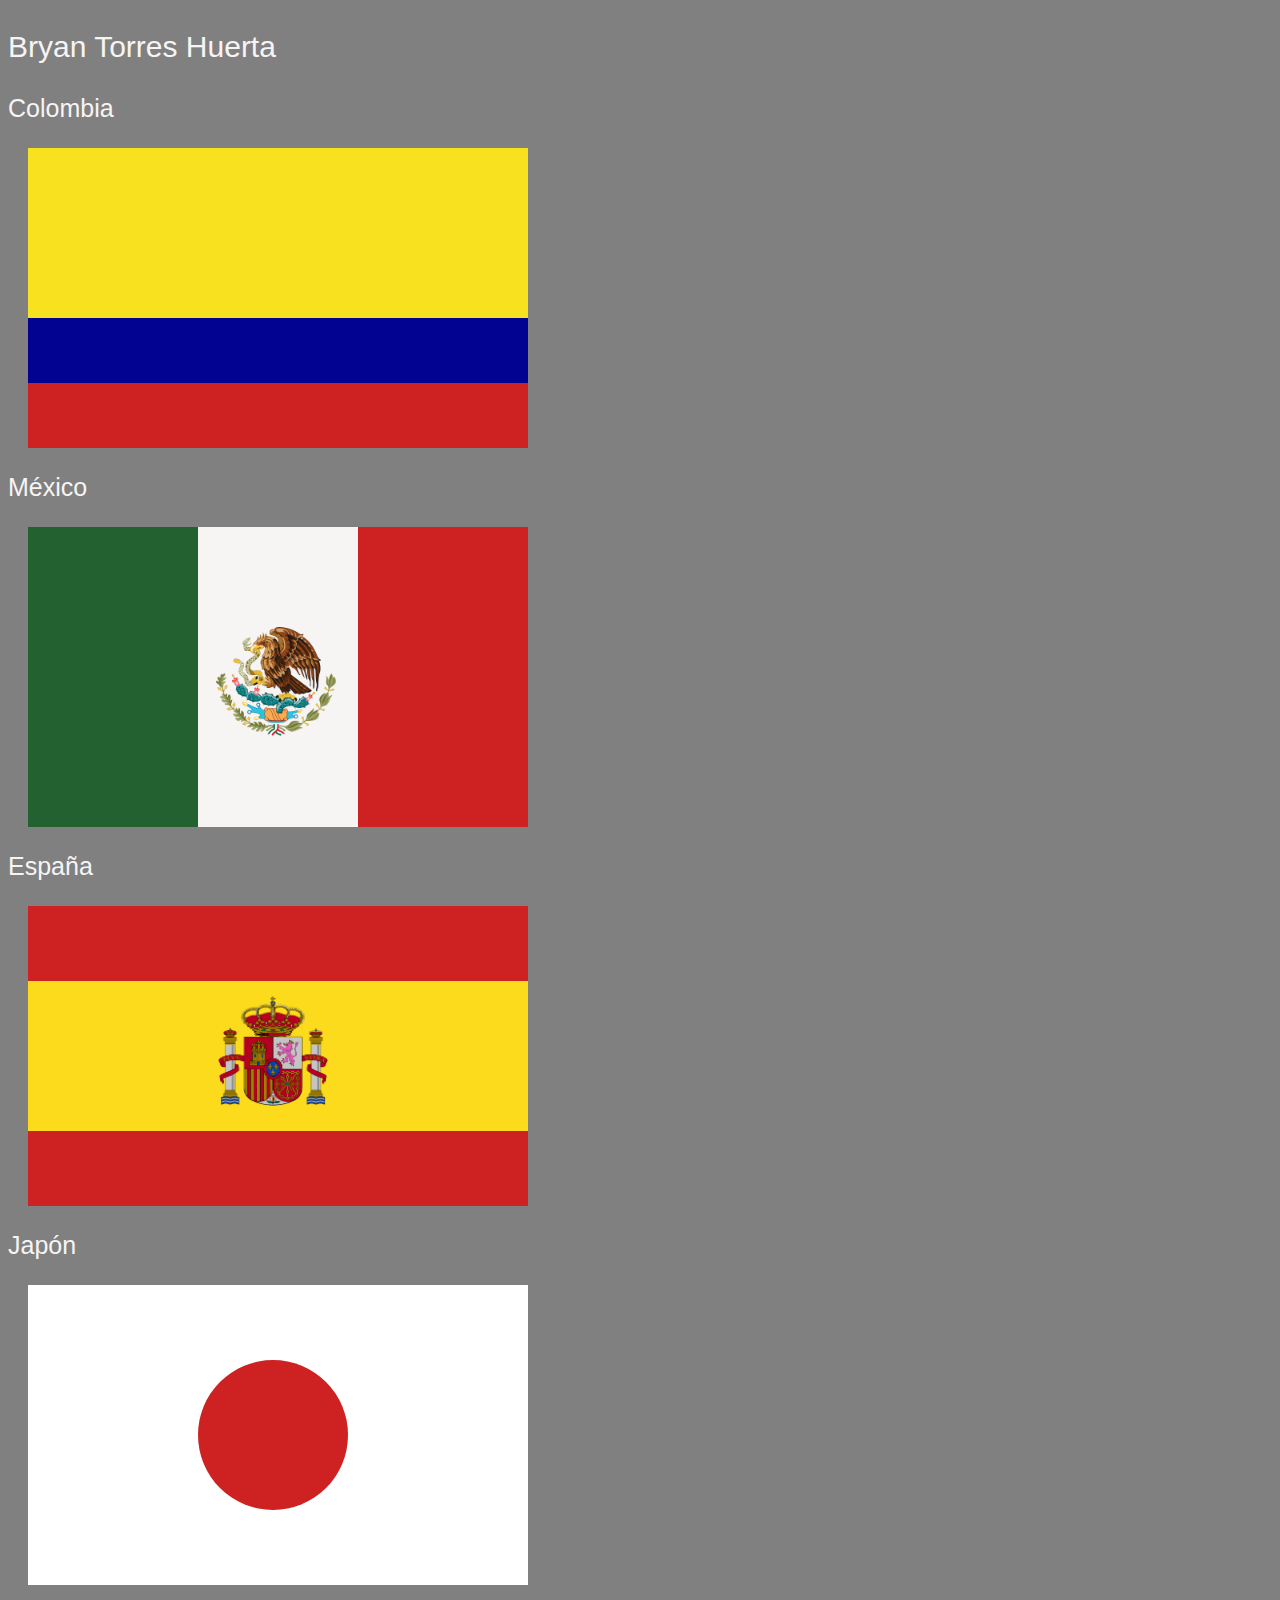
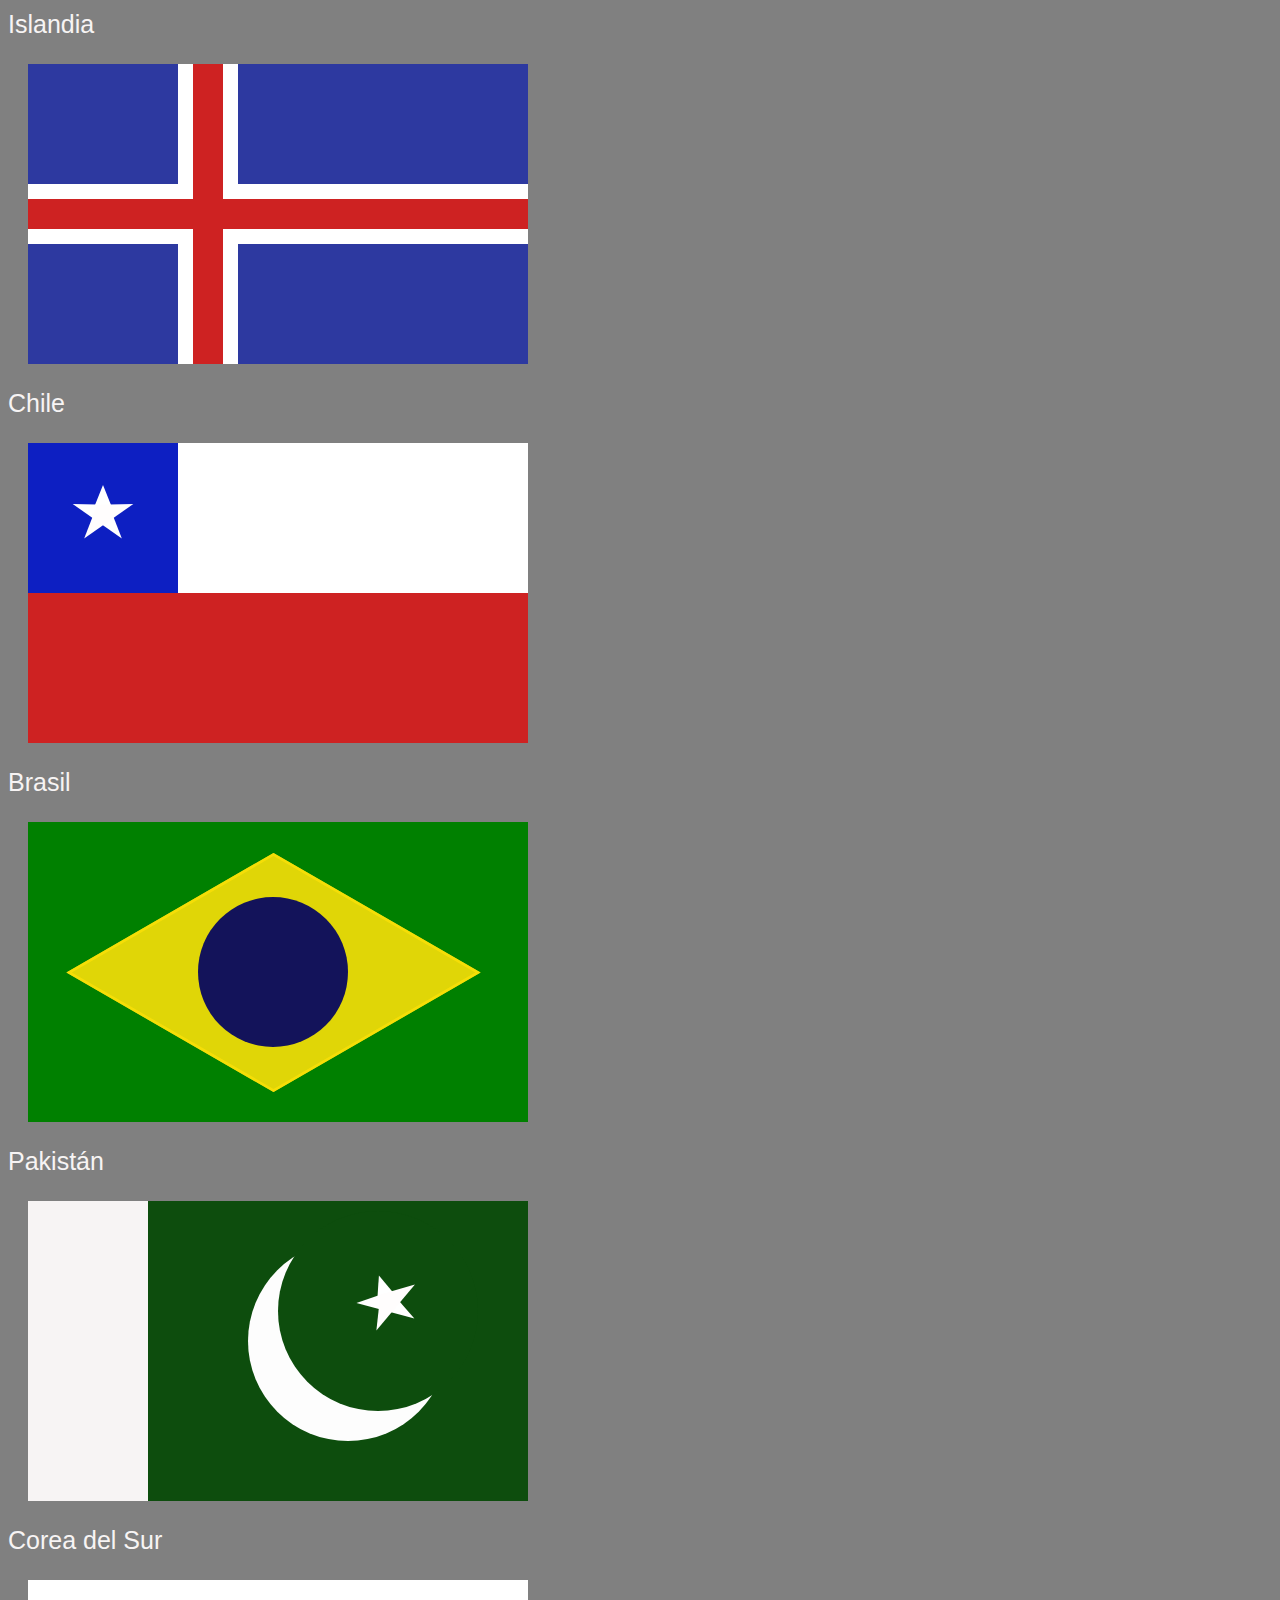
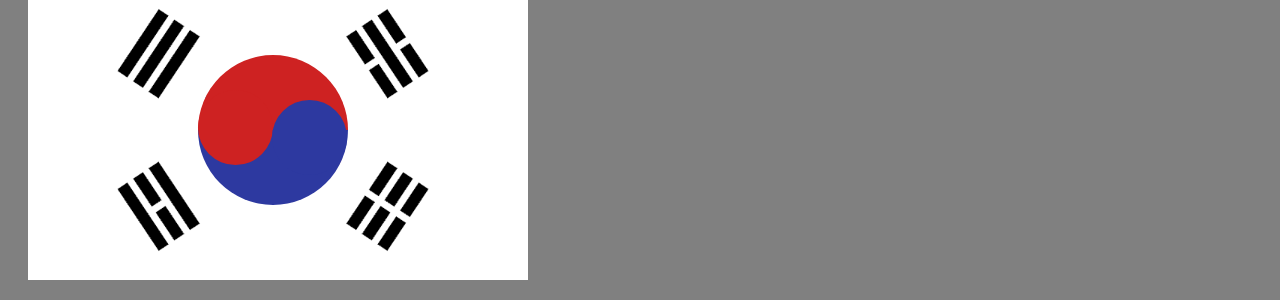
==== Banderas/index.html @ 7b2be317 "." ====
<!DOCTYPE html>
<html lang="en">
<head>
    <meta charset="UTF-8">
    <meta http-equiv="X-UA-Compatible" content="IE=edge">
    <meta name="viewport" content="width=device-width, initial-scale=1.0">
    <title>Banderas</title>
    <link rel="stylesheet" href="assets/css/estilos.css">
</head>
<body>
<p class="nombre_alumno"> Bryan Torres Huerta</p>  

<p class="nombre_pais">Colombia</p>
<div class="bandera"> 
<div class="colombia1"></div>
<div class="colombia2"></div>
<div class="colombia3"></div>
</div>

<p class="nombre_pais">México</p>
<div class="bandera">
<div class="mexico1"></div>
<div class="mexico2"><img class="escudo_mexico" src="assets/img/escudo_mexico.png" alt="escudo_mexico"></div>
<div class="mexico3"></div>
</div>

<p class="nombre_pais">España</p>
<div class="bandera">
<div class="espana1"></div>
<div class="espana2"> <img class="escudo_espana" src="assets/img/escudo_espana.png" alt="escudo_espana"></div>
<div class="espana3"></div>  
</div>

<p class="nombre_pais">Japón</p>
<div class="bandera">
<div class="japon1"></div>
</div>

<p class="nombre_pais">Islandia</p>
<div class="bandera">
<div class="islandia1"></div>
<div class="islandia2"></div>
<div class="islandia3"></div>
<div class="islandia4"></div>
<div class="islandia5"></div>
</div>

<p class="nombre_pais">Chile</p>
<div class="bandera">
<div class="chile1"></div>
<div class="chile2"></div>
<div class="chile3"></div>
<div class="chile4"></div>
<div class="chile5"></div>
</div>

<p class="nombre_pais">Brasil</p>
<div class="bandera">
<div class="brasil1"></div>
<div class="brasil2"></div>
<div class="brasil3"></div>
</div>

<P class="nombre_pais">Pakistán</P>
<div class="bandera">
<div class="pakistan1"></div>
<div class="pakistan2"></div>
<div class="pakistan3"></div> 
<div class="pakistan4"></div>
<div class="pakistan5"></div>
<div class="pakistan6"></div>
<div class="pakistan7"></div>
</div>

<p class="nombre_pais">Corea del Sur</p>
<div class="bandera">
<div class="corea1"><img class="trigrama" src="assets/img/trigrama_corea.png" alt="trigrama"></div>
<div class="corea2"></div>
<div class="corea3"></div> 
<div class="corea4"></div>
<div class="corea5"></div>
</div>


</body>
</html>
---- Banderas/assets/css/estilos.css ----
body{
background-color: gray;
}
.nombre_alumno{
color: rgb(247, 244, 244);
font-size: 30px;
font-family: 'Franklin Gothic Medium', 'Arial Narrow', Arial, sans-serif;
}
.nombre_pais{
color: rgb(247, 244, 244);
font-size: 25px;
font-family: 'Franklin Gothic Medium', 'Arial Narrow', Arial, sans-serif
}
.bandera {
    background-color: white;
    width: 500px;
    height: 300px;
    margin: 20px;
    position: relative;
}
.colombia1{
    background-color: rgba(247, 223, 8, 0.904);
    height: 170px;

}
.colombia2{
    background-color: rgb(3, 3, 145);
    height: 65px;
}
.colombia3{
    background-color: rgb(206, 34, 34);
    height: 65px;
}
.mexico1{
    background-color: rgb(35, 97, 49);
    width: 170px;
    height: 100%;
    float: left;
}
.escudo_mexico{
  width: 120px;  
}
.mexico2{
    background-color: rgb(247, 244, 244);
    width: 142px;
    height: 200px;
    float: left;
    padding-left: 18px;
    padding-top: 100px;

}
.mexico3{
    background-color: rgb(206, 34, 34);
    width: 170px;
    height: 100%; 
    float: left; 
}
.espana1{
background-color: rgb(206, 34, 34);
height: 75px;
}
.espana2{
background-color: rgba(252, 214, 4, 0.904);
height: 135px;
width: 310px;
padding-left: 190px;
padding-top: 15px;
}
.escudo_espana{
width: 110px;  
}
.espana3{
background-color: rgb(206, 34, 34);
height: 75px;
}
.japon1{
background-color: rgb(206, 34, 34) ;
border-radius: 50%;
width: 150px;
height: 150px;
position: absolute;
left: 170px;
top: 75px;

}
.islandia1{
background-color: rgb(45, 57, 160);
width: 500px;
height: 300px;
position: absolute;
}
.islandia2{
background-color: white;
width: 500px;
height: 60px;   
position: absolute;
left: 0px;
top: 120px;
}
.islandia3{
background-color: white;
height: 300px;
width: 60px;
position: absolute;
left: 150px;
}
.islandia4{
background-color: rgb(206, 34, 34);
width: 500px;
height: 30px;
position: absolute;
top: 135px;
}
.islandia5{
background-color: rgb(206, 34, 34);
height: 300px;
width: 30px;
position: absolute;
left: 165px;
}
.chile1{
background-color: rgb(13, 31, 194);
height: 150px;
width: 150px;
}
.chile2{
background-color: rgb(206, 34, 34);    
height: 150px;
width: 500px;
}
.chile3{
margin: 50px 0;
position: absolute;
display: block;
color: rgb(255, 255, 255);
width: 0px;
height: 0px;
border-right: 30px solid transparent;
border-bottom: 20px solid rgb(255, 255, 255);
border-left: 30px solid transparent;
transform: rotate(35deg);
top: 10px;
left: 45px;
}
.chile4{
position: absolute;
border-bottom: 20px solid rgb(255, 255, 255);
border-left: 8px solid transparent;
border-right: 8px solid transparent;
height: 0;
width: 0;
top: 42px;
left: 67px;
display: block;
content: '';
transform: rotate(0deg);  
}
.chile5{
position: absolute;
width: 20%;
display: block;
color: rgb(250, 249, 249);
top: 60px;
left: 45px;
width: 0px;
height: 0px;
border-right: 30px solid transparent;
border-bottom: 20px solid rgb(255, 253, 253);
border-left: 30px solid transparent;
transform: rotate(-35deg);
content: '';
}
.brasil1{
background-color: green;
height: 300px;
width: 500px;
position: absolute;
}
.brasil2{
width: 225px; 
height: 225px; 
border: 3px solid rgba(247, 223, 8, 0.904); 
background: rgba(247, 223, 8, 0.904);
-webkit-transform: rotate(135deg) skew(15deg, 15deg);
-moz-transform: rotate(135deg) skew(15deg, 15deg);
-ms-transform: rotate(135deg) skew(15deg, 15deg);
-o-transform: rotate(135deg) skew(15deg, 15deg);
transform: rotate(135deg) skew(15deg, 15deg);
position: absolute;
left: 130px;
top: 35px;
}
.brasil3{
background-color: rgb(19, 19, 90);
border-radius: 50%;
width: 150px;
height: 150px;
position: absolute;
left: 170px ;
top: 75px;
}
.pakistan1{
background-color: rgb(13, 77, 13) ;
height:300px;
width: 500px;
position: absolute;
}
.pakistan2{
background-color: rgb(253, 253, 253);
border-radius: 50%;
width: 200px;
height: 200px;
position: absolute;
left: 220px ;
top: 40px;
}
.pakistan3{
background-color: rgb(13, 77, 13);
border-radius: 50%;
width: 200px;
height: 200px;
position: absolute;
left: 250px ;
top: 10px;
}
.pakistan4{
background-color: rgb(247, 244, 244);
height: 300px;
width: 120px;
position: absolute;
}
.pakistan5{
margin: 50px 0;
position: absolute;
display: block;
color: rgb(255, 255, 255);
width: 0px;
height: 0px;
border-right: 30px solid transparent;
border-bottom: 20px solid rgb(255, 255, 255);
border-left: 30px solid transparent;
transform: rotate(15deg);
top: 40px;
left: 330px;
}
.pakistan6{
position: absolute;
border-bottom: 20px solid rgb(255, 255, 255);
border-left: 8px solid transparent;
border-right: 8px solid transparent;
height: 0;
width: 0;
top: 74px;
left: 346px;
display: block;
content: '';
transform: rotate(-18deg);
}
.pakistan7{
position: absolute;
width: 20%;
display: block;
color: rgb(250, 249, 249);
top: 90px;
left: 330px;
width: 0px;
height: 0px;
border-right: 30px solid transparent;
border-bottom: 20px solid rgb(255, 253, 253);
border-left: 30px solid transparent;
transform: rotate(-50deg);
content: '';   
}
.corea1{
background-color: white;
width: 500px;
height: 300px;
}
.trigrama{
width: 90%;
position: absolute;
left: 20px;
}
.corea2{
width: 150px; 
height: 75px; 
background: rgb(206, 34, 34);
-moz-border-radius: 100px 100px 0 0;
-webkit-border-radius: 100px 100px 0 0;
border-radius: 100px 100px 0 0;
position: absolute;
left: 170px;
top: 75px;
}
.corea3{
width: 150px; 
height: 75px; 
background: rgb(45, 57, 160);
-moz-border-radius: 100px 100px 0 0;
-webkit-border-radius: 100px 100px 0 0;
border-radius: 100px 100px 0 0;
position: absolute;
transform: rotate(180deg);
left: 170px;
top: 150px;
}
.corea4{
background-color: rgb(206, 34, 34) ;
border-radius: 50%;
width: 75px;
height: 75px;
position: absolute;
left: 170px;
top: 110px;
}
.corea5{
background-color: rgb(45, 57, 160);
border-radius: 50%;
width: 75px;
height: 75px;
position: absolute;
left: 244px;
top: 120px;
}
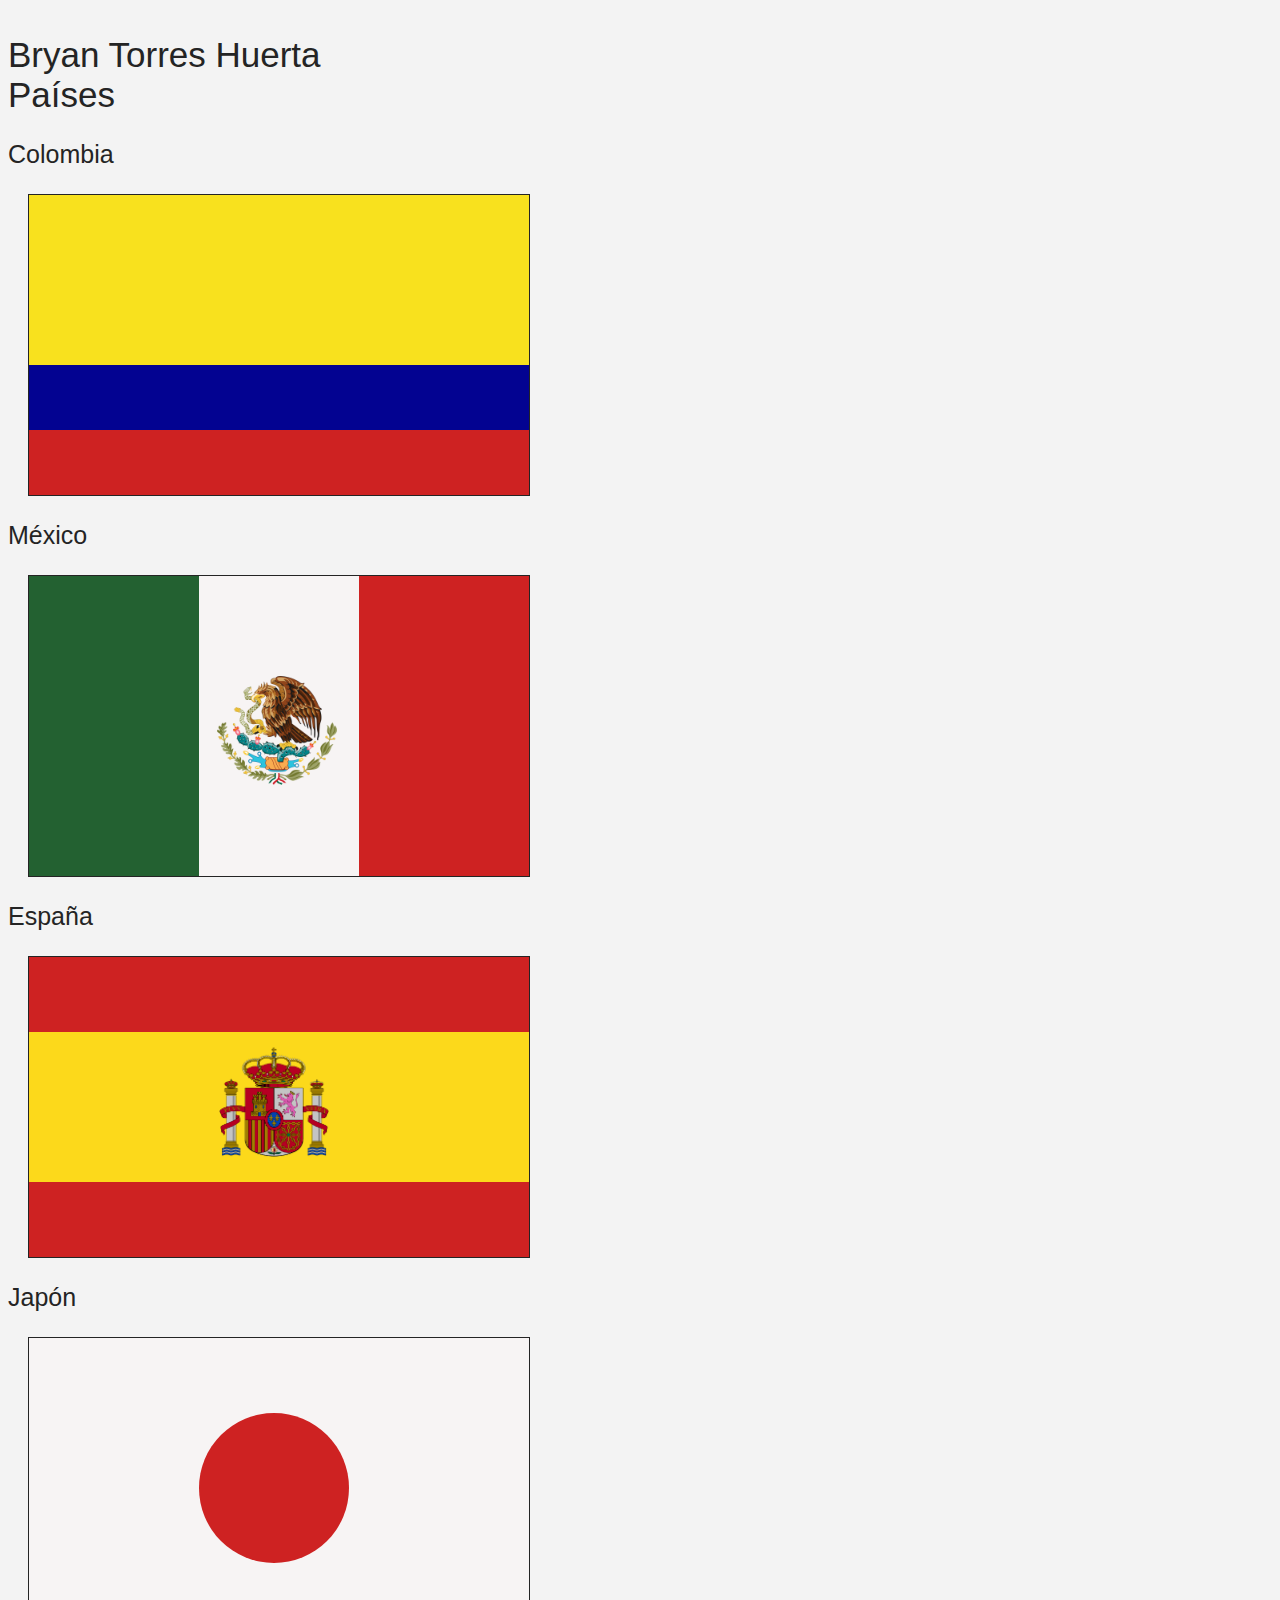
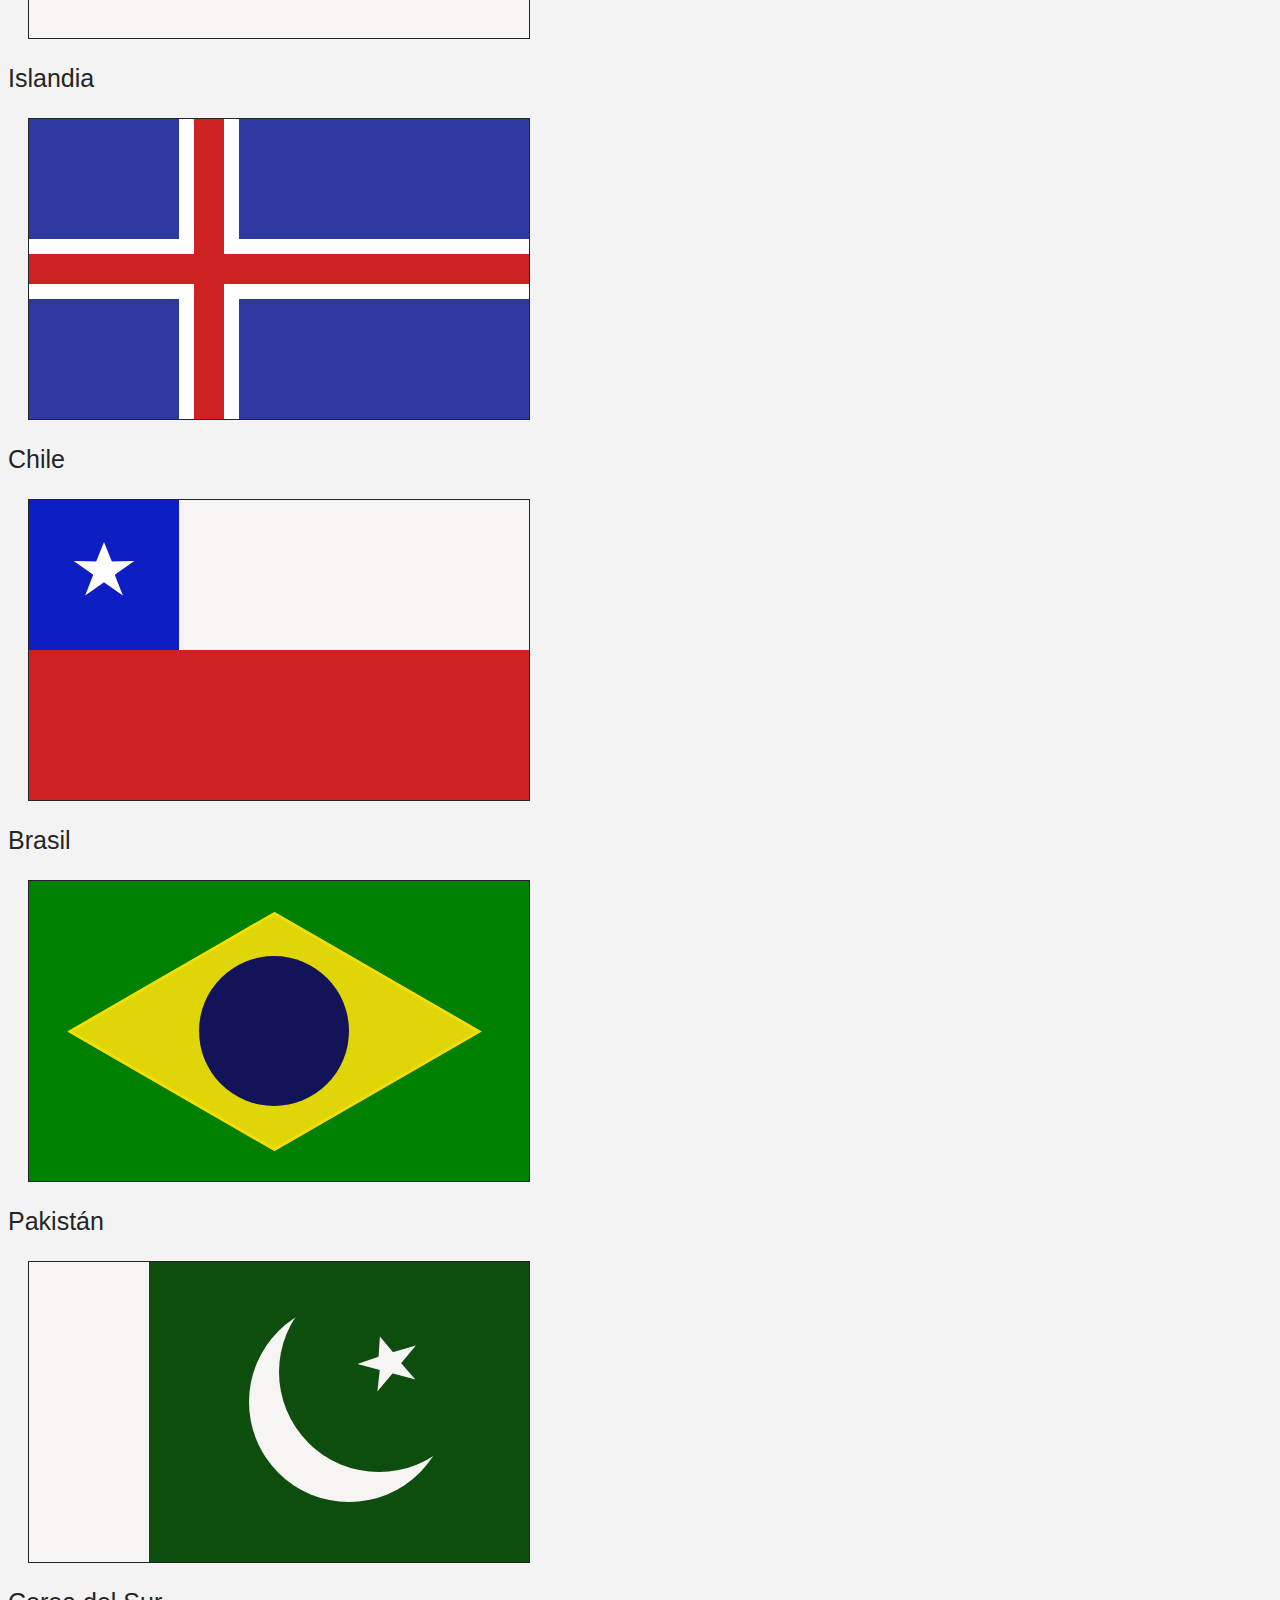
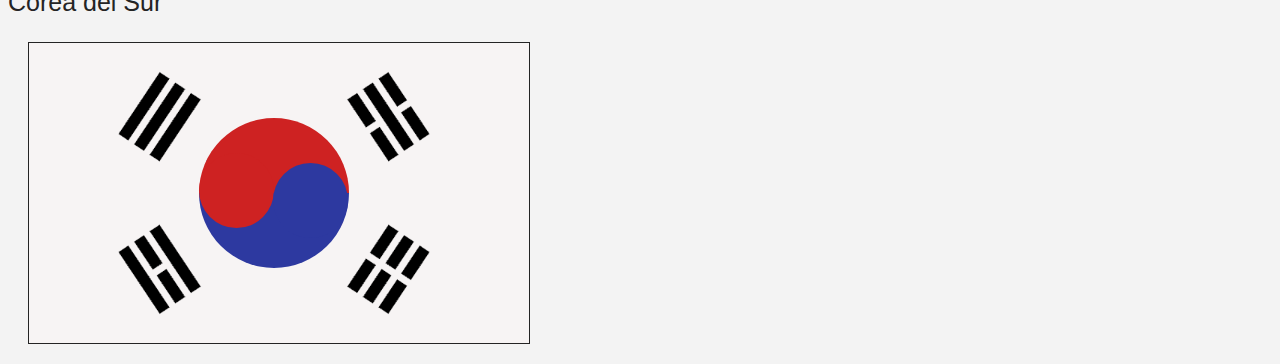
==== commit 0d74194a: "." ====
--- a/Banderas/index.html
+++ b/Banderas/index.html
@@ -9,6 +9,7 @@
 </head>
 <body>
 <p class="nombre_alumno"> Bryan Torres Huerta</p>  
+<p class="titulo">Países</p>
 
 <p class="nombre_pais">Colombia</p>
 <div class="bandera"> 
--- a/Banderas/assets/css/estilos.css
+++ b/Banderas/assets/css/estilos.css
@@ -1,21 +1,30 @@
 body{
-background-color: gray;
+background-color: rgb(243, 243, 243);
+
 }
 .nombre_alumno{
-color: rgb(247, 244, 244);
-font-size: 30px;
+color: rgb(36, 36, 36);
+font-size: 35px;
 font-family: 'Franklin Gothic Medium', 'Arial Narrow', Arial, sans-serif;
+margin-bottom: 0px;
+}
+.titulo{
+color: rgb(36, 36, 36);
+font-size: 35px;
+font-family: 'Franklin Gothic regular', 'Arial Narrow', Arial, sans-serif ;
+margin: 0px;
 }
 .nombre_pais{
-color: rgb(247, 244, 244);
+color: rgb(36, 36, 36);
 font-size: 25px;
-font-family: 'Franklin Gothic Medium', 'Arial Narrow', Arial, sans-serif
+font-family: 'Franklin Gothic regular', 'Arial Narrow', Arial, sans-serif
 }
 .bandera {
-    background-color: white;
+    background-color: rgb(247, 244, 244);
     width: 500px;
     height: 300px;
     margin: 20px;
+    border: 1px solid rgb(36, 36, 36);
     position: relative;
 }
 .colombia1{
@@ -206,7 +215,7 @@
 position: absolute;
 }
 .pakistan2{
-background-color: rgb(253, 253, 253);
+background-color: rgb(247, 244, 244);
 border-radius: 50%;
 width: 200px;
 height: 200px;
@@ -233,11 +242,11 @@
 margin: 50px 0;
 position: absolute;
 display: block;
-color: rgb(255, 255, 255);
+color: rgb(247, 244, 244);
 width: 0px;
 height: 0px;
 border-right: 30px solid transparent;
-border-bottom: 20px solid rgb(255, 255, 255);
+border-bottom: 20px solid rgb(247, 244, 244);
 border-left: 30px solid transparent;
 transform: rotate(15deg);
 top: 40px;
@@ -245,7 +254,7 @@
 }
 .pakistan6{
 position: absolute;
-border-bottom: 20px solid rgb(255, 255, 255);
+border-bottom: 20px solid rgb(247, 244, 244);
 border-left: 8px solid transparent;
 border-right: 8px solid transparent;
 height: 0;
@@ -260,19 +269,19 @@
 position: absolute;
 width: 20%;
 display: block;
-color: rgb(250, 249, 249);
+color: rgb(247, 244, 244);
 top: 90px;
 left: 330px;
 width: 0px;
 height: 0px;
 border-right: 30px solid transparent;
-border-bottom: 20px solid rgb(255, 253, 253);
+border-bottom: 20px solid rgb(247, 244, 244);
 border-left: 30px solid transparent;
 transform: rotate(-50deg);
 content: '';   
 }
 .corea1{
-background-color: white;
+background-color: rgb(247, 244, 244);
 width: 500px;
 height: 300px;
 }
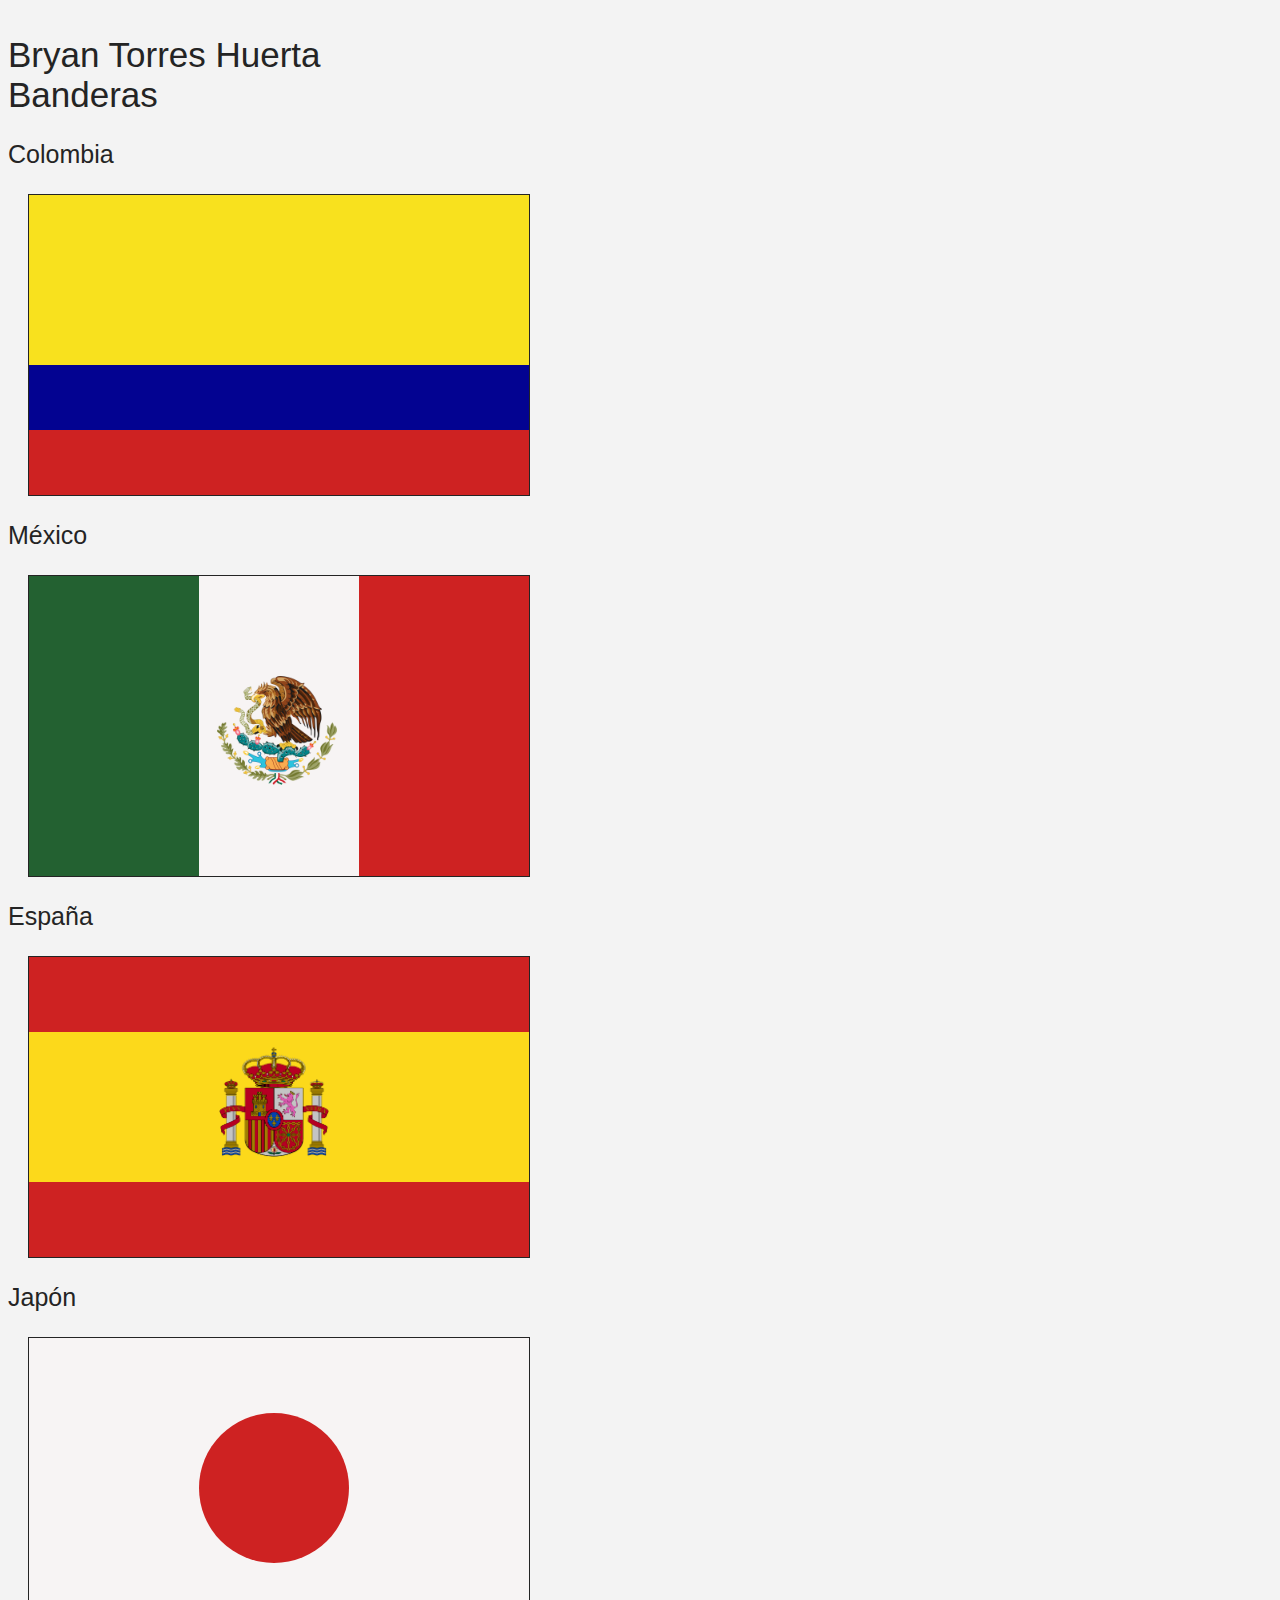
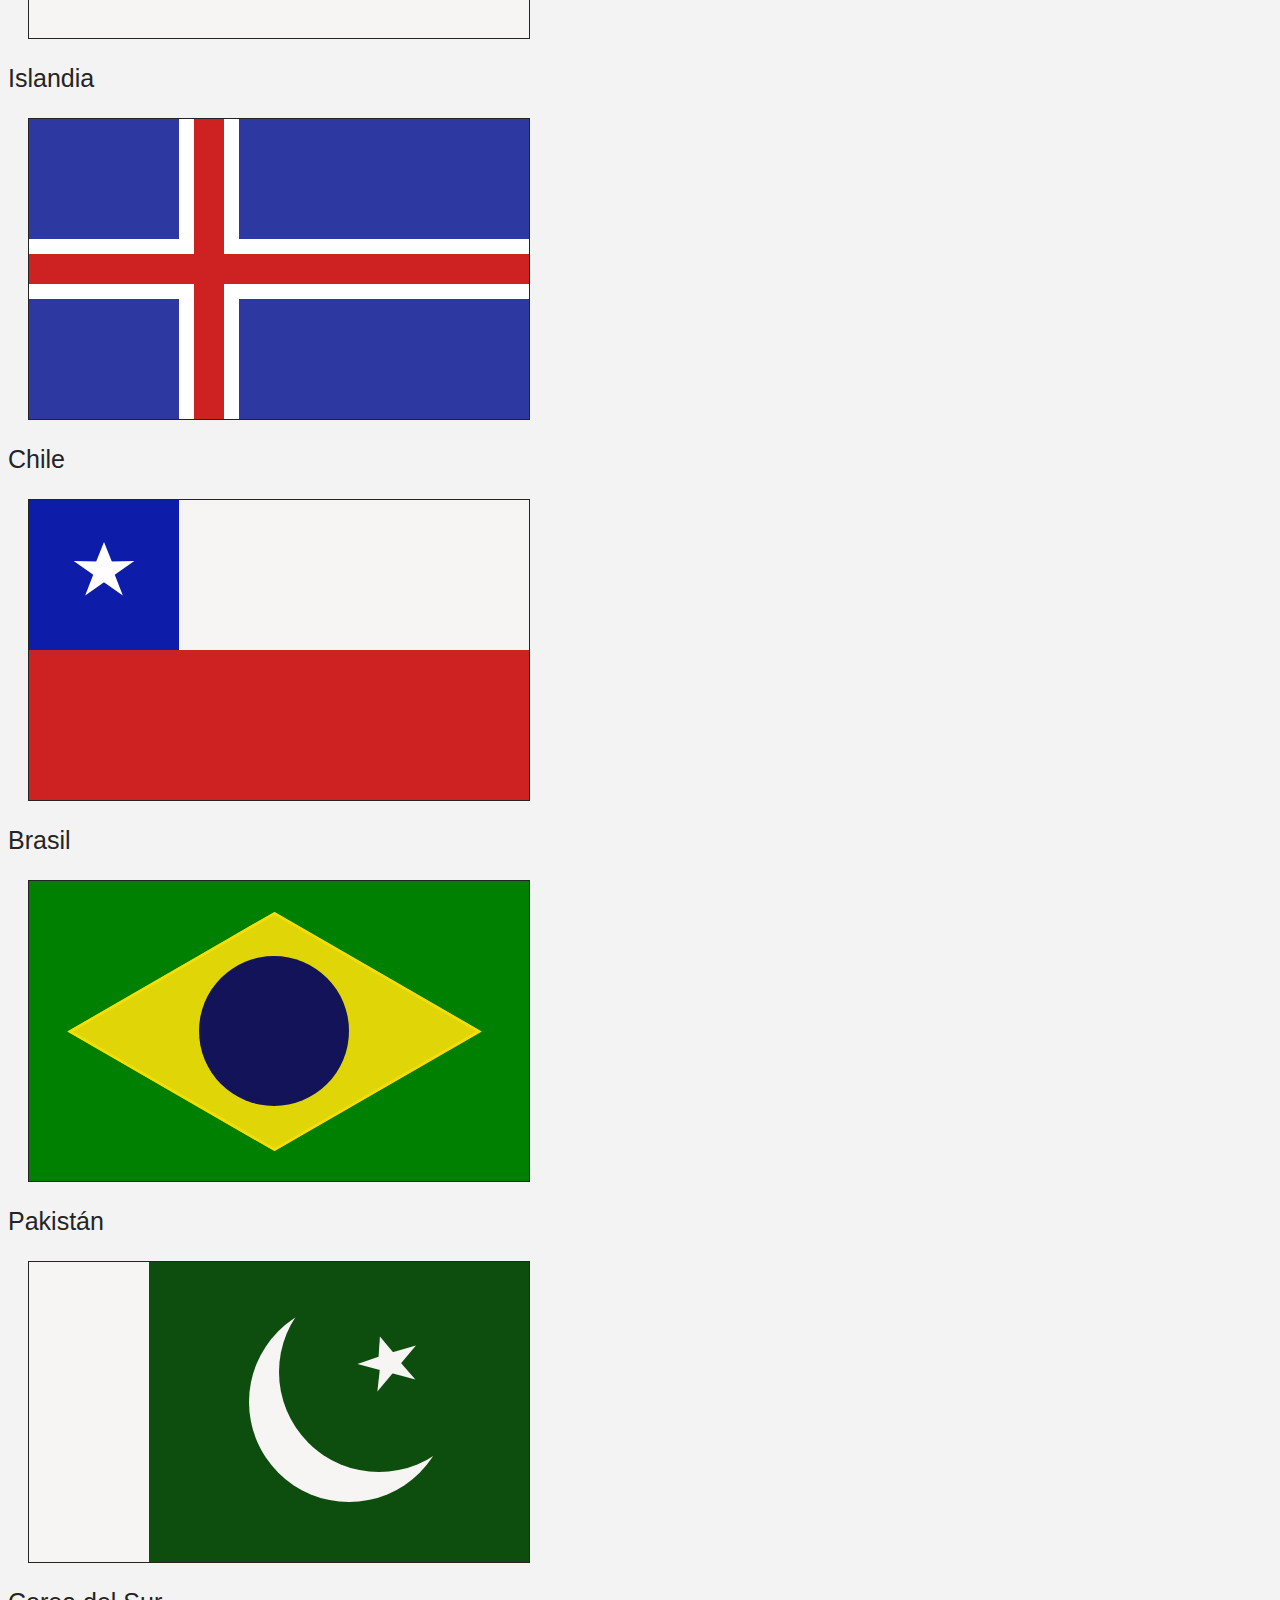
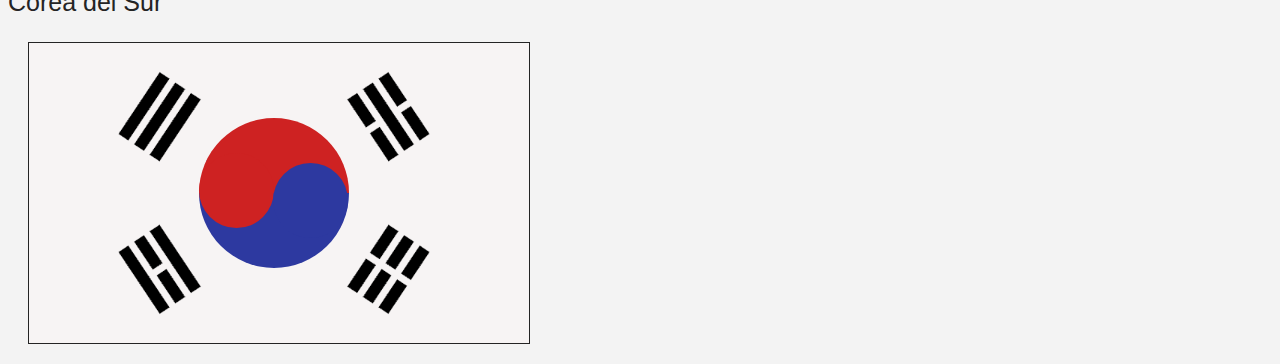
==== commit 25d09661: "." ====
--- a/Banderas/index.html
+++ b/Banderas/index.html
@@ -4,12 +4,12 @@
     <meta charset="UTF-8">
     <meta http-equiv="X-UA-Compatible" content="IE=edge">
     <meta name="viewport" content="width=device-width, initial-scale=1.0">
-    <title>Banderas</title>
+    <title>Posicionamiento</title>
     <link rel="stylesheet" href="assets/css/estilos.css">
 </head>
 <body>
 <p class="nombre_alumno"> Bryan Torres Huerta</p>  
-<p class="titulo">Países</p>
+<p class="titulo">Banderas</p>
 
 <p class="nombre_pais">Colombia</p>
 <div class="bandera"> 
--- a/Banderas/assets/css/estilos.css
+++ b/Banderas/assets/css/estilos.css
@@ -128,7 +128,7 @@
 left: 165px;
 }
 .chile1{
-background-color: rgb(13, 31, 194);
+background-color: rgb(13, 29, 170);
 height: 150px;
 width: 150px;
 }
